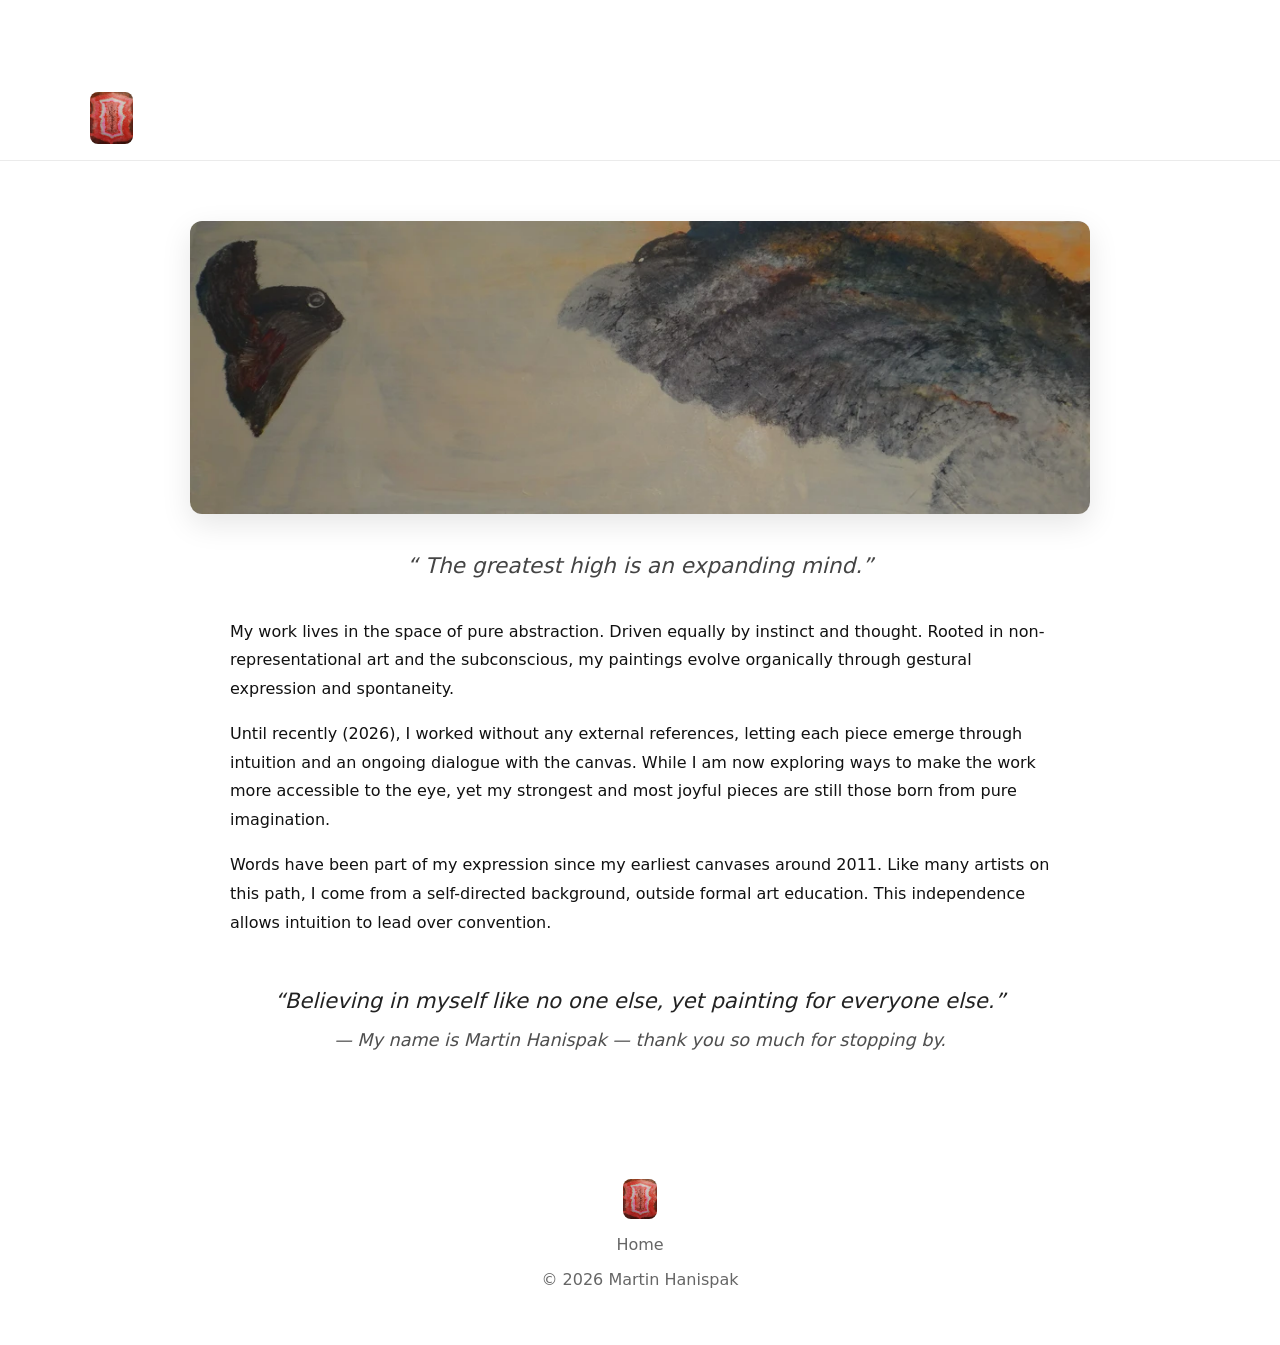
==== about.html @ cb1f5d35 "Revise About page layout and content Updated the About page with new title, improved image attribute" ====
<!DOCTYPE html>
<html lang="en">
<head>
    <meta charset="UTF-8">
    <meta name="viewport" content="width=device-width, initial-scale=1.0">
    <title>Martin Hanispak — About</title>
    <link rel="stylesheet" href="style.css">
</head>

<body>

<script>
(function () {

const savedTheme = localStorage.getItem('theme');
const savedDark = localStorage.getItem('darkMode');

if (savedDark === 'true') {
    const theme = savedTheme || 'very';
    document.body.classList.add('dark-' + theme);
}

})();
</script>

<nav>
    <div class="nav-container">
        <a href="index.html" class="nav-logo">
            <img src="images/Memory.webp" alt="Martin Hanispak">
        </a>
    </div>
</nav>

<div style="max-width:900px; margin:60px auto; padding:0 40px;">

    <img src="images/You are on the right track now, do not turn..webp"
         alt="You are on the right track now, do not turn"
         style="width:100%; border-radius:12px; margin-bottom:35px; box-shadow:0 10px 30px rgba(0,0,0,0.1);">

    <p style="text-align:center; font-style:italic; font-size:1.35rem; max-width:700px; margin:0 auto 35px; color:#444;">
        “ The greatest high is an expanding mind.”
    </p>

    <div style="max-width:820px; margin:0 auto; padding:0 20px; line-height:1.8;">

        <h1 style="font-family:'Playfair Display', serif; font-weight:400; margin-bottom:40px;"></h1>

        <p>My work lives in the space of pure abstraction. Driven equally by instinct and thought. Rooted in non-representational art and the subconscious, my paintings evolve organically through gestural expression and spontaneity.</p>

        <p>Until recently (2026), I worked without any external references, letting each piece emerge through intuition and an ongoing dialogue with the canvas. While I am now exploring ways to make the work more accessible to the eye, yet my strongest and most joyful pieces are still those born from pure imagination.</p>

        <p>Words have been part of my expression since my earliest canvases around 2011. Like many artists on this path, I come from a self-directed background, outside formal art education. This independence allows intuition to lead over convention.</p>

        <blockquote style="font-size:1.32rem; font-style:italic; margin:45px 0 35px; padding:0 30px; color:#222; text-align:center;">
            “Believing in myself like no one else, yet painting for everyone else.”<br>
            <span style="font-size:1.1rem; opacity:0.8;">— My name is Martin Hanispak — thank you so much for stopping by.</span>
        </blockquote>

    </div>
</div>

<footer style="text-align:center; padding:60px 20px 40px; color:#666;">
    <a href="index.html"><img src="images/Memory.webp" style="height:40px; border-radius:8px;"></a>
    <p style="margin:12px 0 8px;">Home</p>
    <p>© 2026 Martin Hanispak</p>
</footer>
<script src="theme.js"></script>
</body>
</html>
---- style.css ----
@import url('https://fonts.googleapis.com/css2?family=Playfair+Display:wght@400&display=swap');

/* =========================
   THEME VARIABLES
========================= */

:root {
    --bg: #ffffff;
    --text: #111111;
}

/* IMPORTANT: FIXED SCOPE (must match JS body class) */
.dark-very {
    --bg: #0a0a0a;
    --text: #eeeeee;
}

.dark-warm {
    --bg: #1a140f;
    --text: #f0e6d2;
}

.dark-cool {
    --bg: #0f1a1f;
    --text: #e0f0ff;
}

/* =========================
   BASE
========================= */

body {
    background: var(--bg);
    color: var(--text);
    font-family: system-ui, sans-serif;
    margin: 0;
    padding-top: 80px;
}

/* =========================
   TOP BANNER
========================= */

.top-banner {
    background: #f8f8f8;
    color: #555;
    text-align: center;
    padding: 14px 20px;
    font-size: 1.05rem;
    border-bottom: 1px solid #eee;
}

.banner-link {
    color: #0066cc;
    text-decoration: underline;
}

/* =========================
   THEME SWITCH
========================= */

.theme-toggle {
    position: fixed;
    top: 20px;
    right: 40px;
    z-index: 200;
    text-align: right;
}

.theme-menu {
    display: none;
    margin-top: 8px;
}

.theme-btn {
    margin: 3px;
    padding: 5px 10px;
    font-size: .85rem;
}

/* =========================
   HOME TITLE
========================= */

.home-title {
    margin: 15px 40px;
    font-size: 2.8rem;
    font-family: 'Playfair Display', serif;
    font-weight: 400;
}

/* =========================
   HOME LAYOUT
   (FIXED ALIGNMENT ISSUE)
========================= */

.home-layout {
    display: flex;
    max-width: 1100px;
    margin: 0 auto;
    padding: 0 40px;
    gap: 60px;
    align-items: flex-start;
}

/* LEFT LIST (THIS FIXES ALIGNMENT WITH "M") */
.home-list {
    flex: 1;
    max-width: 520px;
    margin: 0;
    padding: 0;
}

/* =========================
   THUMB ITEMS
========================= */

.item {
    display: flex;
    align-items: center;
    gap: 25px;
    padding: 20px 0;
    text-decoration: none;
    color: var(--text);
    transition: all .35s ease;
}

/* subtle hover only (no layout jump) */
.item:hover {
    transform: translateX(6px);
}

.item img {
    width: 110px;
    height: 110px;
    object-fit: cover;
    border-radius: 12px;
    transition: transform .35s ease;
}

/* IMPORTANT FIX:
   removed size jump that was breaking alignment */
.item:hover img {
    transform: scale(1.05);
}

.item span {
    font-family: 'Playfair Display', serif;
    font-size: 1.55rem;
}

/* =========================
   QUOTE SECTION
========================= */

.quote-section {
    flex: 1;
    max-width: 420px;
    display: flex;
    flex-direction: column;
    justify-content: center;
    align-items: center;
    min-height: 520px;
    text-align: center;
}

.quote-divider {
    border: none;
    border-top: 1px solid #ddd;
    width: 100%;
    margin: 0 auto 20px;
}

.quote-text {
    font-style: italic;
    font-size: 1.15rem;
    margin-bottom: 25px;
}

/* FIXED IMAGE RESPONSIVENESS */
#quote-image {
    width: 100%;
    max-width: 480px;
    aspect-ratio: 1;
    object-fit: cover;
    border-radius: 12px;
    margin: 30px auto 25px;
    box-shadow: 0 10px 30px rgba(0,0,0,0.1);
}

/* =========================
   NAV (FIXED HEADER ISSUE)
========================= */

nav {
    background: var(--bg);
    border-bottom: 1px solid rgba(0,0,0,0.08);
    position: sticky;   /* FIX: no more floating line */
    top: 0;
    width: 100%;
    z-index: 100;
}

.nav-container {
    max-width: 1100px;
    margin: 0 auto;
    padding: 0 40px;
    display: flex;
    align-items: center;
    height: 80px;
}

.nav-logo img {
    height: 52px;
    border-radius: 8px;
}

/* =========================
   GALLERY
========================= */

.gallery {
    display: grid;
    grid-template-columns: repeat(auto-fit, minmax(320px, 1fr));
    gap: 50px;
    max-width: 1300px;
    margin: 80px auto;
    padding: 0 40px;
}

.gallery-item {
    border-radius: 18px;
    overflow: hidden;
    position: relative;
    box-shadow: 0 10px 30px rgba(0,0,0,0.08);
    background: var(--bg);
    transition: transform .3s ease;
}

.gallery-item:hover {
    transform: scale(1.06);
}

/* =========================
   LIGHTBOX
========================= */

.lightbox {
    position: fixed;
    inset: 0;
    background: rgba(0,0,0,0.95);
    display: none;
    align-items: center;
    justify-content: center;
    z-index: 200;
}

.lightbox img {
    max-width: 90%;
    max-height: 90%;
    border-radius: 12px;
}

/* =========================
   SWITCH
========================= */

.switch {
    position: relative;
    display: inline-block;
    width: 60px;
    height: 34px;
}

.switch input {
    opacity: 0;
    width: 0;
    height: 0;
}

.slider {
    position: absolute;
    inset: 0;
    background: #ccc;
    border-radius: 34px;
    transition: .4s;
}

.slider:before {
    content: "";
    position: absolute;
    height: 26px;
    width: 26px;
    left: 4px;
    bottom: 4px;
    background: white;
    border-radius: 50%;
    transition: .4s;
}

input:checked + .slider {
    background: #2196F3;
}

input:checked + .slider:before {
    transform: translateX(26px);
}

/* =========================
   FOOTER
========================= */

footer {
    text-align: center;
    padding: 60px 20px 40px;
    color: #666;
    font-size: 1rem;
}

footer a img {
    height: 40px;
    border-radius: 8px;
}

/* =========================
   MOBILE
========================= */

@media (max-width: 900px) {
    .home-layout {
        flex-direction: column;
        padding: 0 20px;
    }

    #quote-image {
        width: 100%;
    }
}
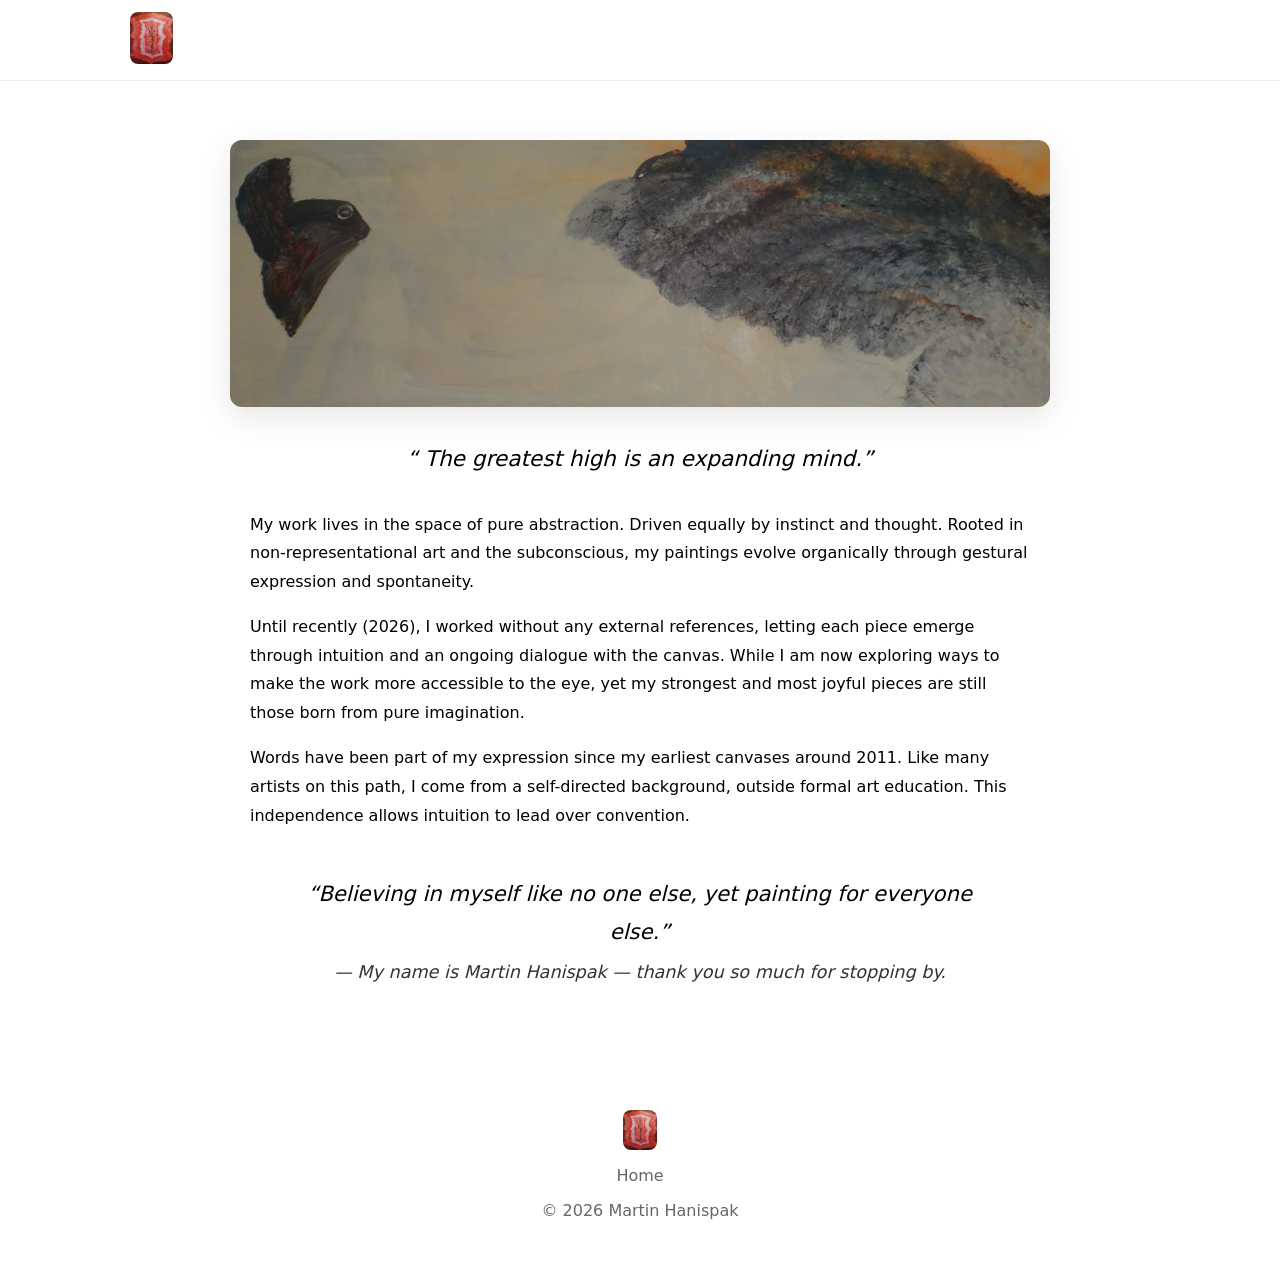
==== commit 73eff35b: "4th change home enlarged no scroll" ====
--- a/about.html
+++ b/about.html
@@ -37,7 +37,7 @@
          alt="You are on the right track now, do not turn"
          style="width:100%; border-radius:12px; margin-bottom:35px; box-shadow:0 10px 30px rgba(0,0,0,0.1);">
 
-    <p style="text-align:center; font-style:italic; font-size:1.35rem; max-width:700px; margin:0 auto 35px; color:#444;">
+    <p style="text-align:center; font-style:italic; font-size:1.35rem; max-width:700px; margin:0 auto 35px; color:var(--muted);">
         “ The greatest high is an expanding mind.”
     </p>
 
@@ -51,7 +51,7 @@
 
         <p>Words have been part of my expression since my earliest canvases around 2011. Like many artists on this path, I come from a self-directed background, outside formal art education. This independence allows intuition to lead over convention.</p>
 
-        <blockquote style="font-size:1.32rem; font-style:italic; margin:45px 0 35px; padding:0 30px; color:#222; text-align:center;">
+        <blockquote style="font-size:1.32rem; font-style:italic; margin:45px 0 35px; padding:0 30px; color:var(--text); text-align:center;">
             “Believing in myself like no one else, yet painting for everyone else.”<br>
             <span style="font-size:1.1rem; opacity:0.8;">— My name is Martin Hanispak — thank you so much for stopping by.</span>
         </blockquote>
--- a/style.css
+++ b/style.css
@@ -1,33 +1,28 @@
+CSS
+
 @import url('https://fonts.googleapis.com/css2?family=Playfair+Display:wght@400&display=swap');
-
-/* =========================
-   THEME VARIABLES
-========================= */
 
 :root {
     --bg: #ffffff;
     --text: #111111;
-}
-
-/* IMPORTANT: FIXED SCOPE (must match JS body class) */
-.dark-very {
-    --bg: #0a0a0a;
-    --text: #eeeeee;
-}
-
-.dark-warm {
-    --bg: #1a140f;
-    --text: #f0e6d2;
-}
-
-.dark-cool {
-    --bg: #0f1a1f;
-    --text: #e0f0ff;
-}
-
-/* =========================
-   BASE
-========================= */
+    --muted: #666666;
+    --header-bg: #ffffff;
+    --banner-bg: transparent;
+    --banner-border: transparent;
+}
+
+*, *::before, *::after {
+    box-sizing: border-box;
+}
+
+body.dark-very { --bg: #0a0a0a; --text: #eeeeee; --header-bg: #0a0a0a; --banner-bg: transparent; --banner-border: transparent; }
+body.dark-warm { --bg: #1a140f; --text: #f0e6d2; --header-bg: #1a140f; --banner-bg: transparent; --banner-border: transparent; }
+body.dark-cool { --bg: #0f1a1f; --text: #e0f0ff; --header-bg: #0f1a1f; --banner-bg: transparent; --banner-border: transparent; }
+
+/* Muted text for secondary content, adapts to theme */
+body.dark-very, body.dark-warm, body.dark-cool {
+    --muted: rgba(255,255,255,0.75);
+}
 
 body {
     background: var(--bg);
@@ -35,167 +30,53 @@
     font-family: system-ui, sans-serif;
     margin: 0;
     padding-top: 80px;
-}
-
-/* =========================
-   TOP BANNER
-========================= */
-
-.top-banner {
-    background: #f8f8f8;
-    color: #555;
-    text-align: center;
-    padding: 14px 20px;
-    font-size: 1.05rem;
-    border-bottom: 1px solid #eee;
-}
-
-.banner-link {
-    color: #0066cc;
-    text-decoration: underline;
-}
-
-/* =========================
-   THEME SWITCH
-========================= */
-
-.theme-toggle {
+    min-height: 100vh;
+}
+
+body.home-page {
+    overflow: hidden;
+}
+
+body.home-page .home-wrapper {
+    min-height: calc(100vh - 80px);
+}
+
+body.home-page .home-right {
+    height: calc(100vh - 80px);
+}
+
+body.home-page .home-layout {
+    padding-top: 0;
+}
+
+#top-banner {
+    background-color: transparent !important;
+    border-color: transparent !important;
+}
+
+body.home-page #top-banner {
+    background-color: transparent !important;
+    border: none !important;
+}
+
+body:not(.home-page) #top-banner {
+    background-color: var(--bg) !important;
+    border-color: var(--banner-border) !important;
+}
+
+body.home-page nav {
+    background-color: transparent !important;
+    border-bottom: none !important;
+}
+
+body:not(.home-page) nav {
+    background-color: var(--header-bg) !important;
+    border-bottom: 1px solid #eeeeee !important;
+}
+
+/* NAV */
+nav {
     position: fixed;
-    top: 20px;
-    right: 40px;
-    z-index: 200;
-    text-align: right;
-}
-
-.theme-menu {
-    display: none;
-    margin-top: 8px;
-}
-
-.theme-btn {
-    margin: 3px;
-    padding: 5px 10px;
-    font-size: .85rem;
-}
-
-/* =========================
-   HOME TITLE
-========================= */
-
-.home-title {
-    margin: 15px 40px;
-    font-size: 2.8rem;
-    font-family: 'Playfair Display', serif;
-    font-weight: 400;
-}
-
-/* =========================
-   HOME LAYOUT
-   (FIXED ALIGNMENT ISSUE)
-========================= */
-
-.home-layout {
-    display: flex;
-    max-width: 1100px;
-    margin: 0 auto;
-    padding: 0 40px;
-    gap: 60px;
-    align-items: flex-start;
-}
-
-/* LEFT LIST (THIS FIXES ALIGNMENT WITH "M") */
-.home-list {
-    flex: 1;
-    max-width: 520px;
-    margin: 0;
-    padding: 0;
-}
-
-/* =========================
-   THUMB ITEMS
-========================= */
-
-.item {
-    display: flex;
-    align-items: center;
-    gap: 25px;
-    padding: 20px 0;
-    text-decoration: none;
-    color: var(--text);
-    transition: all .35s ease;
-}
-
-/* subtle hover only (no layout jump) */
-.item:hover {
-    transform: translateX(6px);
-}
-
-.item img {
-    width: 110px;
-    height: 110px;
-    object-fit: cover;
-    border-radius: 12px;
-    transition: transform .35s ease;
-}
-
-/* IMPORTANT FIX:
-   removed size jump that was breaking alignment */
-.item:hover img {
-    transform: scale(1.05);
-}
-
-.item span {
-    font-family: 'Playfair Display', serif;
-    font-size: 1.55rem;
-}
-
-/* =========================
-   QUOTE SECTION
-========================= */
-
-.quote-section {
-    flex: 1;
-    max-width: 420px;
-    display: flex;
-    flex-direction: column;
-    justify-content: center;
-    align-items: center;
-    min-height: 520px;
-    text-align: center;
-}
-
-.quote-divider {
-    border: none;
-    border-top: 1px solid #ddd;
-    width: 100%;
-    margin: 0 auto 20px;
-}
-
-.quote-text {
-    font-style: italic;
-    font-size: 1.15rem;
-    margin-bottom: 25px;
-}
-
-/* FIXED IMAGE RESPONSIVENESS */
-#quote-image {
-    width: 100%;
-    max-width: 480px;
-    aspect-ratio: 1;
-    object-fit: cover;
-    border-radius: 12px;
-    margin: 30px auto 25px;
-    box-shadow: 0 10px 30px rgba(0,0,0,0.1);
-}
-
-/* =========================
-   NAV (FIXED HEADER ISSUE)
-========================= */
-
-nav {
-    background: var(--bg);
-    border-bottom: 1px solid rgba(0,0,0,0.08);
-    position: sticky;   /* FIX: no more floating line */
     top: 0;
     width: 100%;
     z-index: 100;
@@ -207,6 +88,7 @@
     padding: 0 40px;
     display: flex;
     align-items: center;
+    justify-content: space-between;
     height: 80px;
 }
 
@@ -215,56 +97,295 @@
     border-radius: 8px;
 }
 
-/* =========================
-   GALLERY
-========================= */
-
+/* HOME */
+
+.home-wrapper {
+    position: relative;
+}
+
+.home-layout{
+    display:flex;
+    max-width:1700px;
+    margin:0 auto;
+    padding:10px 40px 20px;
+    gap:80px;
+    align-items:flex-start;
+}
+
+.home-left {
+    flex: 0 0 320px;
+    width: 320px;
+    position: sticky;
+    top: 24px;
+    align-self: flex-start;
+    max-height: calc(100vh - 24px);
+}
+
+.home-right {
+    flex: 1 1 0;
+    min-width: 0;
+    width: 100%;
+    height: calc(100vh - 120px);
+    overflow-y: auto;
+    overflow-x: hidden;
+}
+
+.home-list{
+
+display:grid;
+
+grid-template-columns:320px 1fr;
+
+gap:140px;
+
+max-width:1700px;
+
+margin:0 auto;
+
+padding:20px 60px 80px;
+
+align-items:start;
+
+}
+
+.home-title{
+
+font-family:
+'Playfair Display',
+serif;
+
+font-size:3rem;
+
+font-weight:400;
+
+margin:0 0 55px;
+
+}
+
+.item{
+
+display:flex;
+
+align-items:center;
+
+gap:55px;
+
+padding:18px 0;
+
+text-decoration:none;
+
+color:var(--text);
+
+transition:.45s;
+
+}
+
+.item:hover{
+
+transform:
+translateX(10px);
+
+}
+
+.item img{
+
+width:120px;
+
+height:120px;
+
+object-fit:cover;
+
+border-radius:12px;
+
+transition:.55s;
+
+}
+
+.item:hover img{
+
+width:180px;
+
+height:180px;
+
+transform:
+translateX(40px);
+
+}
+
+.item span{
+
+font-family:
+'Playfair Display',
+serif;
+
+font-size:1.65rem;
+
+}
+
+.quote-section{
+
+flex:1;
+
+margin-left:420px;
+
+padding-top:10px;
+
+padding-right:60px;
+
+display:flex;
+
+flex-direction:column;
+
+align-items:center;
+
+}
+
+.slide,
+.next-preview{
+
+width:100%;
+
+display:flex;
+
+flex-direction:column;
+
+align-items:center;
+
+min-height:auto;
+
+padding-bottom:50px;
+
+}
+
+.quote-line{
+
+width:min(900px,90%);
+
+margin-bottom:8px;
+
+opacity:.20;
+
+}
+
+.quote-text,
+.next-quote{
+
+margin-bottom:14px;
+
+max-width:800px;
+
+font-size:1.45rem;
+
+line-height:1.5;
+
+text-align:center;
+
+}
+
+.hero-image{
+    width: 100%;
+    max-height: 80vh;
+    height: 60vh;
+    object-fit: cover;
+    display:block;
+    border-radius:0;
+    box-shadow:0 10px 30px rgba(0,0,0,0.06);
+    background:var(--bg);
+    margin:0 0 20px 0;
+    object-position:center center;
+}
+
+.quote-bottom{
+
+width:60%;
+
+margin-top:60px;
+
+opacity:.2;
+
+}
+/* GALLERY - Clean thumbnails, no white gaps, better spacing */
 .gallery {
     display: grid;
     grid-template-columns: repeat(auto-fit, minmax(320px, 1fr));
-    gap: 50px;
+    gap: 50px;                    /* more breathing room between paintings */
     max-width: 1300px;
     margin: 80px auto;
     padding: 0 40px;
+    overflow: visible;
+    align-items: start;           /* prevents stretching */
 }
 
 .gallery-item {
+    text-decoration: none;
     border-radius: 18px;
     overflow: hidden;
     position: relative;
+    z-index: 10;
     box-shadow: 0 10px 30px rgba(0,0,0,0.08);
-    background: var(--bg);
-    transition: transform .3s ease;
+    cursor: pointer;
+    transition: transform 0.4s ease;
+    background: var(--bg);        /* prevents white gaps */
 }
 
 .gallery-item:hover {
-    transform: scale(1.06);
-}
-
-/* =========================
-   LIGHTBOX
-========================= */
-
+    transform: scale(1.08);
+    z-index: 20;
+}
+
+.gallery-item img {
+    width: 100%;
+    height: 280px;
+    object-fit: cover;
+    display: block;
+    border-radius: 18px;
+    transition: transform 0.5s ease;
+    box-shadow: 0 10px 30px rgba(0,0,0,0.1);
+}
+
+.gallery-item:hover img {
+    transform: scale(1.12);
+}
+
+/* LIGHTBOX with better zoom lens */
 .lightbox {
     position: fixed;
-    inset: 0;
+    top: 0; left: 0; width: 100%; height: 100%;
     background: rgba(0,0,0,0.95);
     display: none;
     align-items: center;
     justify-content: center;
     z-index: 200;
+    overflow: hidden;
 }
 
 .lightbox img {
     max-width: 90%;
     max-height: 90%;
     border-radius: 12px;
-}
-
-/* =========================
-   SWITCH
-========================= */
-
+    cursor: none;
+}
+
+#zoom-lens {
+    position: absolute;
+    width: 220px;
+    height: 220px;
+    border: 4px solid rgba(255,255,255,0.95);
+    border-radius: 50%;
+    box-shadow: 0 0 30px rgba(0,0,0,0.8);
+    pointer-events: none;
+    display: none;
+    overflow: hidden;
+}
+
+#zoom-lens img {
+    position: absolute;
+    width: 700%;
+    height: 700%;
+    object-fit: none;
+}
+
+/* iPhone slider */
 .switch {
     position: relative;
     display: inline-block;
@@ -280,36 +401,34 @@
 
 .slider {
     position: absolute;
-    inset: 0;
-    background: #ccc;
+    cursor: pointer;
+    top: 0; left: 0; right: 0; bottom: 0;
+    background-color: #ccc;
+    transition: .4s;
     border-radius: 34px;
-    transition: .4s;
 }
 
 .slider:before {
+    position: absolute;
     content: "";
-    position: absolute;
     height: 26px;
     width: 26px;
     left: 4px;
     bottom: 4px;
-    background: white;
+    background-color: white;
+    transition: .4s;
     border-radius: 50%;
-    transition: .4s;
 }
 
 input:checked + .slider {
-    background: #2196F3;
+    background-color: #2196F3;
 }
 
 input:checked + .slider:before {
     transform: translateX(26px);
 }
 
-/* =========================
-   FOOTER
-========================= */
-
+/* FOOTER */
 footer {
     text-align: center;
     padding: 60px 20px 40px;
@@ -321,18 +440,79 @@
     height: 40px;
     border-radius: 8px;
 }
-
-/* =========================
-   MOBILE
-========================= */
-
-@media (max-width: 900px) {
-    .home-layout {
-        flex-direction: column;
-        padding: 0 20px;
-    }
-
-    #quote-image {
-        width: 100%;
-    }
-}
+@keyframes flash {
+    0% { transform: scale(1); }
+    50% { transform: scale(1.15); filter: brightness(1.5); }
+    100% { transform: scale(1); }
+}
+
+.flash-toggle {
+    animation: flash 0.4s infinite;
+}
+
+/* ===== HOME LAYOUT ===== */
+
+.home-list {
+    position: relative;
+}
+
+.home-left.scrolled {
+    opacity: 0.82;
+}
+
+.quote-section {
+    flex: 1;
+    display: flex;
+    flex-direction: column;
+    align-items: center;
+    width: 100%;
+    max-width: 100%;
+    margin: 0;
+    padding: 20px 20px 40px;
+}
+
+.slide,
+.next-preview {
+    width: 100%;
+    min-height: auto;
+    display: flex;
+    flex-direction: column;
+    justify-content: flex-start;
+    align-items: center;
+    padding-bottom: 24px;
+}
+
+.quote-line {
+    width: min(900px, 100%);
+    margin-bottom: 20px;
+    opacity: 0.3;
+}
+
+.quote-text,
+.next-quote {
+    font-style: italic;
+    font-size: 1.45rem;
+    line-height: 1.6;
+    text-align: center;
+    margin-bottom: 24px;
+    max-width: 760px;
+}
+
+
+.home-title {
+    font-family: 'Playfair Display', serif;
+    font-size: 3rem;
+    font-weight: 400;
+    line-height: 1;
+    margin: 0 0 24px 0;
+}
+
+.quote-bottom{
+
+width:min(700px,60%);
+
+margin-top:60px;
+
+opacity:.18;
+
+}
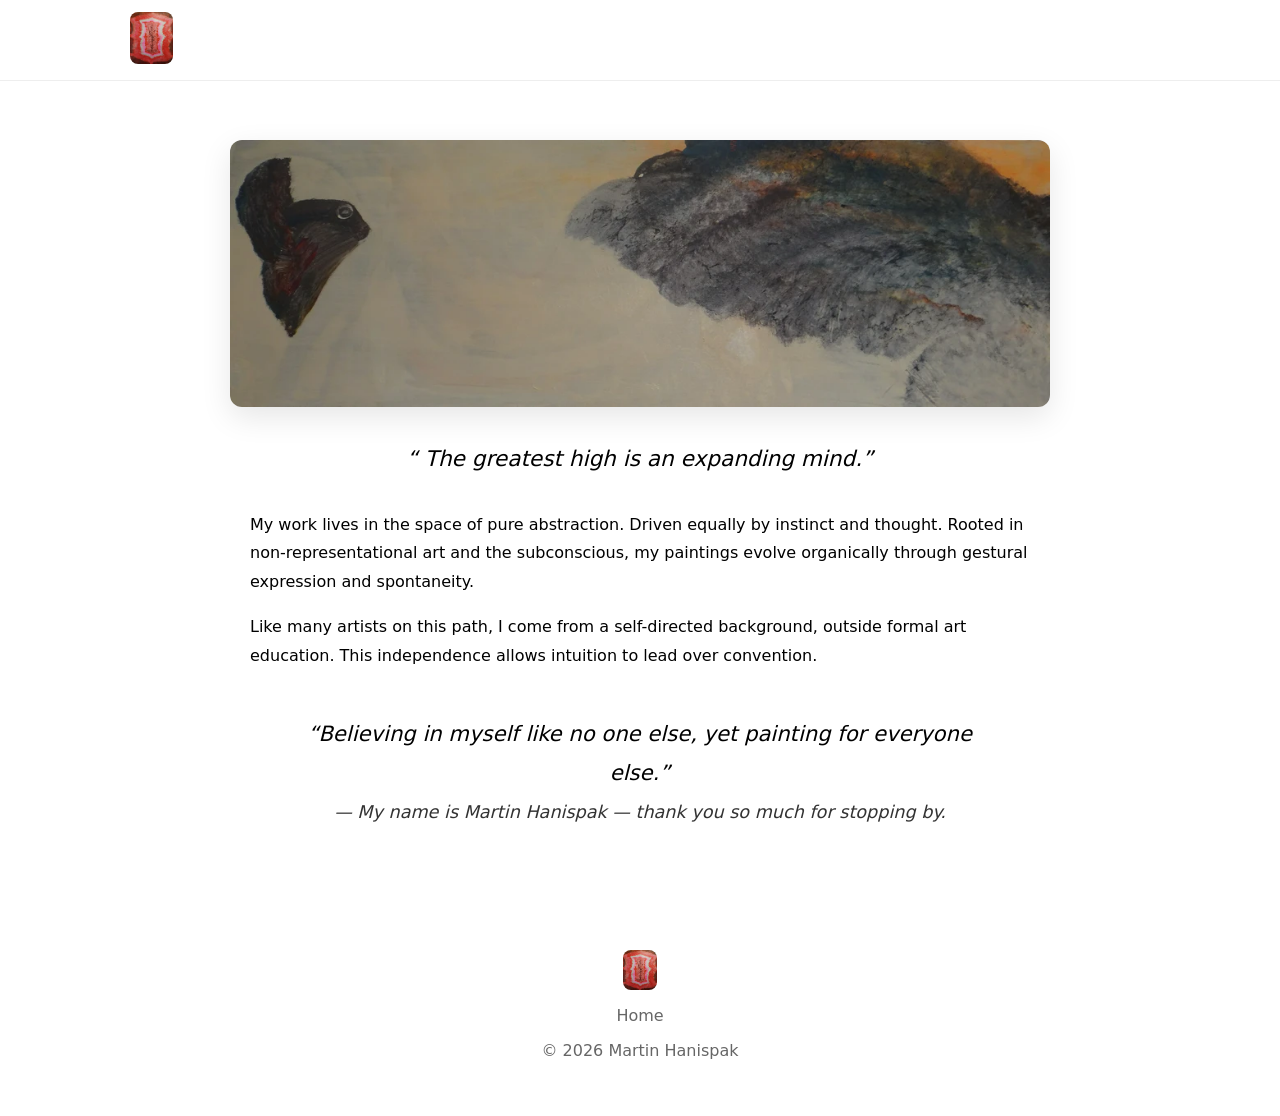
==== commit 9217f29e: "abot edit and abstract all" ====
--- a/about.html
+++ b/about.html
@@ -47,9 +47,7 @@
 
         <p>My work lives in the space of pure abstraction. Driven equally by instinct and thought. Rooted in non-representational art and the subconscious, my paintings evolve organically through gestural expression and spontaneity.</p>
 
-        <p>Until recently (2026), I worked without any external references, letting each piece emerge through intuition and an ongoing dialogue with the canvas. While I am now exploring ways to make the work more accessible to the eye, yet my strongest and most joyful pieces are still those born from pure imagination.</p>
-
-        <p>Words have been part of my expression since my earliest canvases around 2011. Like many artists on this path, I come from a self-directed background, outside formal art education. This independence allows intuition to lead over convention.</p>
+        <p>Like many artists on this path, I come from a self-directed background, outside formal art education. This independence allows intuition to lead over convention.</p>
 
         <blockquote style="font-size:1.32rem; font-style:italic; margin:45px 0 35px; padding:0 30px; color:var(--text); text-align:center;">
             “Believing in myself like no one else, yet painting for everyone else.”<br>
--- a/style.css
+++ b/style.css
@@ -1,6 +1,6 @@
 CSS
 
-@import url('https://fonts.googleapis.com/css2?family=Playfair+Display:wght@400&display=swap');
+@import url('https://fonts.googleapis.com/css2?family=Cormorant+Garamond:wght@400;500;600;700&family=Playfair+Display:wght@400;500;600;700&display=swap');
 
 :root {
     --bg: #ffffff;
@@ -52,6 +52,12 @@
 #top-banner {
     background-color: transparent !important;
     border-color: transparent !important;
+}
+
+.theme-banner.is-visible {
+    opacity: 1 !important;
+    visibility: visible !important;
+    pointer-events: auto !important;
 }
 
 body.home-page #top-banner {
@@ -128,6 +134,13 @@
     height: calc(100vh - 120px);
     overflow-y: auto;
     overflow-x: hidden;
+    scrollbar-width: none;
+    -ms-overflow-style: none;
+}
+
+.home-right::-webkit-scrollbar {
+    width: 0;
+    height: 0;
 }
 
 .home-list{
@@ -149,75 +162,78 @@
 }
 
 .home-title{
+
+font-family:
+'Cormorant Garamond',
+'Playfair Display',
+serif;
+
+font-size:3rem;
+
+font-weight:500;
+
+letter-spacing:0.01em;
+
+margin:0 0 55px;
+
+}
+
+.item{
+
+display:flex;
+
+align-items:center;
+
+gap:55px;
+
+padding:18px 0;
+
+text-decoration:none;
+
+color:var(--text);
+
+transition:.45s;
+
+}
+
+.item:hover{
+
+transform:
+translateX(10px);
+
+}
+
+.item img{
+
+width:120px;
+
+height:120px;
+
+object-fit:cover;
+
+border-radius:12px;
+
+transition:.55s;
+
+}
+
+.item:hover img{
+
+width:180px;
+
+height:180px;
+
+transform:
+translateX(40px);
+
+}
+
+.item span{
 
 font-family:
 'Playfair Display',
 serif;
 
-font-size:3rem;
-
-font-weight:400;
-
-margin:0 0 55px;
-
-}
-
-.item{
-
-display:flex;
-
-align-items:center;
-
-gap:55px;
-
-padding:18px 0;
-
-text-decoration:none;
-
-color:var(--text);
-
-transition:.45s;
-
-}
-
-.item:hover{
-
-transform:
-translateX(10px);
-
-}
-
-.item img{
-
-width:120px;
-
-height:120px;
-
-object-fit:cover;
-
-border-radius:12px;
-
-transition:.55s;
-
-}
-
-.item:hover img{
-
-width:180px;
-
-height:180px;
-
-transform:
-translateX(40px);
-
-}
-
-.item span{
-
-font-family:
-'Playfair Display',
-serif;
-
 font-size:1.65rem;
 
 }
@@ -230,7 +246,7 @@
 
 padding-top:10px;
 
-padding-right:60px;
+padding-right:12px;
 
 display:flex;
 
@@ -243,7 +259,7 @@
 .slide,
 .next-preview{
 
-width:100%;
+width:min(100%, 980px);
 
 display:flex;
 
@@ -261,7 +277,7 @@
 
 width:min(900px,90%);
 
-margin-bottom:8px;
+margin-bottom:20px;
 
 opacity:.20;
 
@@ -270,7 +286,7 @@
 .quote-text,
 .next-quote{
 
-margin-bottom:14px;
+margin-bottom:24px;
 
 max-width:800px;
 
@@ -288,18 +304,18 @@
     height: 60vh;
     object-fit: cover;
     display:block;
-    border-radius:0;
-    box-shadow:0 10px 30px rgba(0,0,0,0.06);
-    background:var(--bg);
-    margin:0 0 20px 0;
-    object-position:center center;
+    border-radius: 18px;
+    box-shadow: 0 12px 30px rgba(0,0,0,0.12);
+    background: var(--bg);
+    margin: 0 0 20px 0;
+    object-position: center center;
 }
 
 .quote-bottom{
 
 width:60%;
 
-margin-top:60px;
+margin-top:32px;
 
 opacity:.2;
 
@@ -428,6 +444,40 @@
     transform: translateX(26px);
 }
 
+.theme-option {
+    margin: 3px;
+    padding: 7px 12px;
+    font-size: 0.85rem;
+    font-family: 'Inter', 'Segoe UI', Arial, sans-serif;
+    border: none;
+    border-radius: 999px;
+    background: rgba(255,255,255,0.9);
+    color: var(--text);
+    box-shadow: 0 2px 8px rgba(0,0,0,0.12);
+    cursor: pointer;
+    transition: transform 0.2s ease, box-shadow 0.2s ease, background 0.2s ease;
+}
+
+.theme-option:hover {
+    transform: translateY(-1px);
+    box-shadow: 0 4px 12px rgba(0,0,0,0.16);
+    background: rgba(255,255,255,1);
+}
+
+body.dark-very .theme-option,
+body.dark-warm .theme-option,
+body.dark-cool .theme-option {
+    background: rgba(255,255,255,0.12);
+    color: var(--text);
+    box-shadow: 0 2px 8px rgba(0,0,0,0.18);
+}
+
+body.dark-very .theme-option:hover,
+body.dark-warm .theme-option:hover,
+body.dark-cool .theme-option:hover {
+    background: rgba(255,255,255,0.2);
+}
+
 /* FOOTER */
 footer {
     text-align: center;
@@ -484,7 +534,7 @@
 
 .quote-line {
     width: min(900px, 100%);
-    margin-bottom: 20px;
+    margin-bottom: 10px;
     opacity: 0.3;
 }
 
@@ -492,26 +542,27 @@
 .next-quote {
     font-style: italic;
     font-size: 1.45rem;
-    line-height: 1.6;
+    line-height: 1.45;
     text-align: center;
-    margin-bottom: 24px;
+    margin-bottom: 16px;
     max-width: 760px;
 }
 
 
 .home-title {
-    font-family: 'Playfair Display', serif;
+    font-family: 'Cormorant Garamond', 'Playfair Display', serif;
     font-size: 3rem;
-    font-weight: 400;
+    font-weight: 500;
+    letter-spacing: 0.01em;
     line-height: 1;
     margin: 0 0 24px 0;
 }
 
 .quote-bottom{
 
-width:min(700px,60%);
-
-margin-top:60px;
+width:min(700px,70%);
+
+margin-top:24px;
 
 opacity:.18;
 
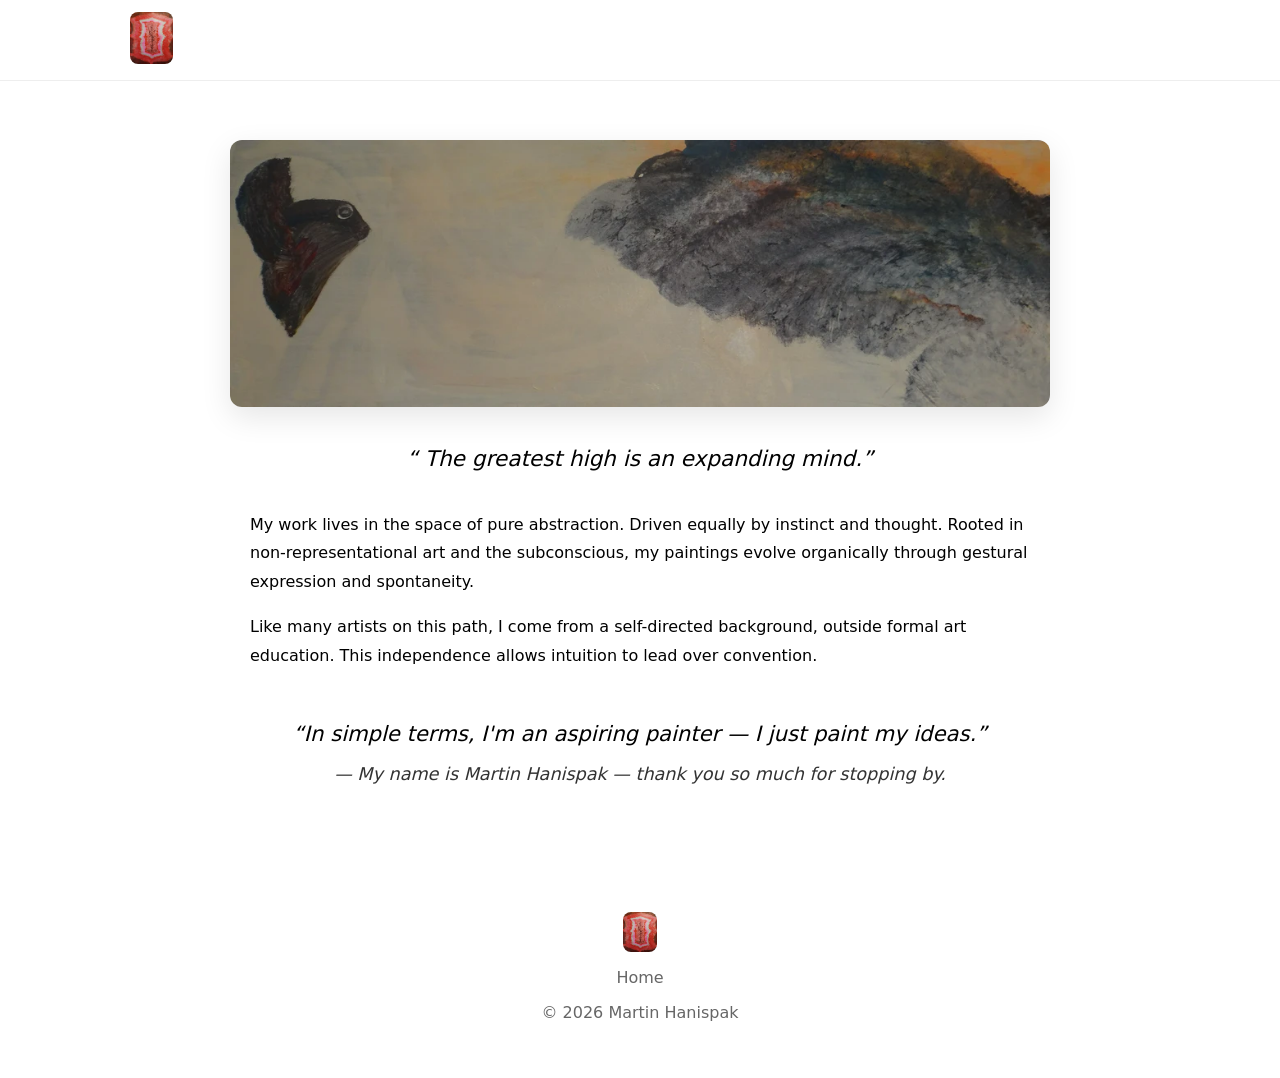
==== commit 2aba18e8: "painting info" ====
--- a/about.html
+++ b/about.html
@@ -50,7 +50,9 @@
         <p>Like many artists on this path, I come from a self-directed background, outside formal art education. This independence allows intuition to lead over convention.</p>
 
         <blockquote style="font-size:1.32rem; font-style:italic; margin:45px 0 35px; padding:0 30px; color:var(--text); text-align:center;">
-            “Believing in myself like no one else, yet painting for everyone else.”<br>
+            “In simple terms, I'm an aspiring painter — I just paint my ideas.”
+
+<br>
             <span style="font-size:1.1rem; opacity:0.8;">— My name is Martin Hanispak — thank you so much for stopping by.</span>
         </blockquote>
 
--- a/style.css
+++ b/style.css
@@ -399,6 +399,29 @@
     width: 700%;
     height: 700%;
     object-fit: none;
+}
+
+#lightbox-info {
+    top: 28% !important;
+    width: min(240px, 24vw) !important;
+}
+
+#lightbox-full-title {
+    margin-bottom: 24px;
+    overflow-wrap: anywhere;
+}
+
+#lightbox-meta {
+    line-height: 1.8;
+    overflow-wrap: anywhere;
+}
+
+@media (max-width: 800px) {
+    #lightbox-info {
+        top: 28% !important;
+        width: min(260px, 68vw) !important;
+        right: 20px !important;
+    }
 }
 
 /* iPhone slider */
@@ -567,3 +590,67 @@
 opacity:.18;
 
 }
+
+.home-page .hero-image {
+    height: 82vh;
+    max-height: 980px;
+    min-height: 460px;
+}
+
+.home-page .hero-pair {
+    width: 100%;
+    display: flex;
+    gap: 18px;
+    overflow: hidden;
+}
+
+.home-page .hero-pair .hero-image {
+    width: calc(50% - 9px);
+    flex: 1 1 0;
+    object-fit: contain;
+    background: var(--bg);
+}
+
+.home-page .zoomed-out-image {
+    object-fit: contain;
+    padding: 8px;
+    box-sizing: border-box;
+}
+
+.home-page .hero-image-frame {
+    width: 100%;
+    overflow: hidden;
+    border-radius: 18px;
+}
+
+.home-page .time-image {
+    object-fit: cover;
+    object-position: 56% 50%;
+    transform: translate(-30px, 420px) scale(1.75);
+}
+
+@media (max-width: 700px) {
+    .home-page .quote-section {
+        padding: 12px 12px 28px;
+    }
+
+    .home-page .hero-image {
+        height: 64vh;
+        min-height: 300px;
+        max-height: 700px;
+    }
+
+    .home-page .hero-pair {
+        gap: 8px;
+    }
+
+    .home-page .hero-pair .hero-image {
+        width: calc(50% - 4px);
+    }
+
+    .home-page .quote-text,
+    .home-page .next-quote {
+        font-size: 1.2rem;
+        margin-bottom: 12px;
+    }
+}
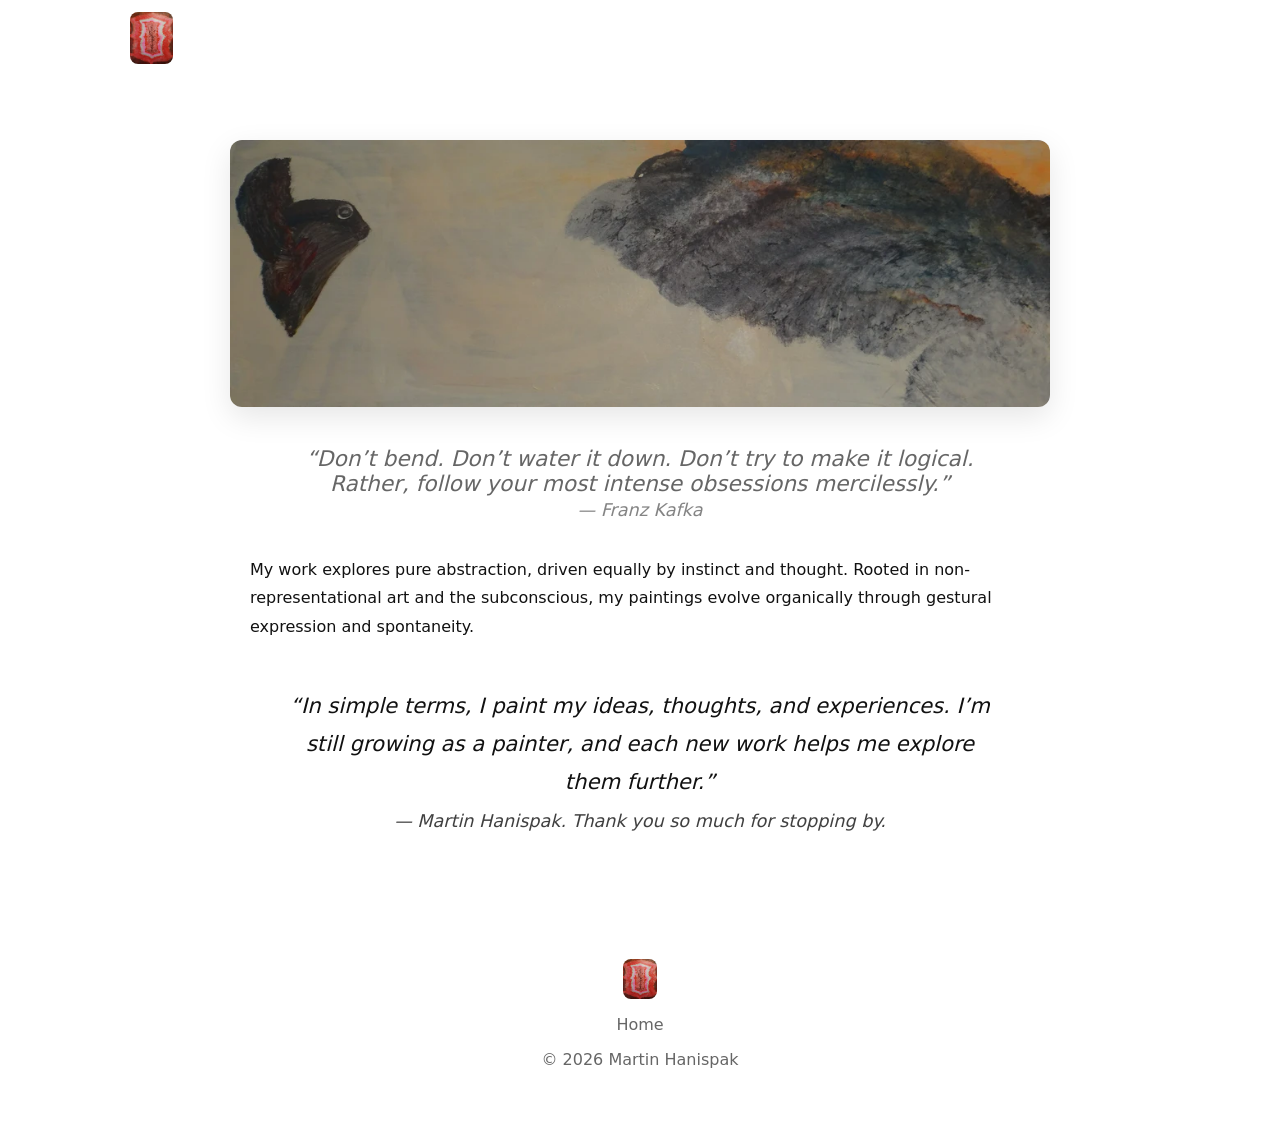
==== commit a9ef5f35: "changes dark mode and about page dots on homeslide" ====
--- a/about.html
+++ b/about.html
@@ -38,22 +38,19 @@
          style="width:100%; border-radius:12px; margin-bottom:35px; box-shadow:0 10px 30px rgba(0,0,0,0.1);">
 
     <p style="text-align:center; font-style:italic; font-size:1.35rem; max-width:700px; margin:0 auto 35px; color:var(--muted);">
-        “ The greatest high is an expanding mind.”
+        “Don’t bend. Don’t water it down. Don’t try to make it logical. Rather, follow your most intense obsessions mercilessly.”<br>
+        <span style="font-size:1.1rem; opacity:0.8;">— Franz Kafka</span>
     </p>
 
     <div style="max-width:820px; margin:0 auto; padding:0 20px; line-height:1.8;">
 
-        <h1 style="font-family:'Playfair Display', serif; font-weight:400; margin-bottom:40px;"></h1>
-
-        <p>My work lives in the space of pure abstraction. Driven equally by instinct and thought. Rooted in non-representational art and the subconscious, my paintings evolve organically through gestural expression and spontaneity.</p>
-
-        <p>Like many artists on this path, I come from a self-directed background, outside formal art education. This independence allows intuition to lead over convention.</p>
+        <p>My work explores pure abstraction, driven equally by instinct and thought. Rooted in non-representational art and the subconscious, my paintings evolve organically through gestural expression and spontaneity.</p>
 
         <blockquote style="font-size:1.32rem; font-style:italic; margin:45px 0 35px; padding:0 30px; color:var(--text); text-align:center;">
-            “In simple terms, I'm an aspiring painter — I just paint my ideas.”
+            “In simple terms, I paint my ideas, thoughts, and experiences. I’m still growing as a painter, and each new work helps me explore them further.”
 
 <br>
-            <span style="font-size:1.1rem; opacity:0.8;">— My name is Martin Hanispak — thank you so much for stopping by.</span>
+            <span style="font-size:1.1rem; opacity:0.8;">— Martin Hanispak. Thank you so much for stopping by.</span>
         </blockquote>
 
     </div>
--- a/style.css
+++ b/style.css
@@ -1,5 +1,3 @@
-CSS
-
 @import url('https://fonts.googleapis.com/css2?family=Cormorant+Garamond:wght@400;500;600;700&family=Playfair+Display:wght@400;500;600;700&display=swap');
 
 :root {
@@ -9,15 +7,19 @@
     --header-bg: #ffffff;
     --banner-bg: transparent;
     --banner-border: transparent;
+    --field-bg: #ffffff;
+    --field-border: #d1d1d1;
+    --contact-link: #005bb5;
+    --focus-ring: #285ddc;
 }
 
 *, *::before, *::after {
     box-sizing: border-box;
 }
 
-body.dark-very { --bg: #0a0a0a; --text: #eeeeee; --header-bg: #0a0a0a; --banner-bg: transparent; --banner-border: transparent; }
-body.dark-warm { --bg: #1a140f; --text: #f0e6d2; --header-bg: #1a140f; --banner-bg: transparent; --banner-border: transparent; }
-body.dark-cool { --bg: #0f1a1f; --text: #e0f0ff; --header-bg: #0f1a1f; --banner-bg: transparent; --banner-border: transparent; }
+body.dark-very { --bg: #0a0a0a; --text: #eeeeee; --header-bg: #0a0a0a; --banner-bg: transparent; --banner-border: transparent; --field-bg: #171717; --field-border: #505050; --contact-link: #8bc5ff; --focus-ring: #8bc5ff; }
+body.dark-warm { --bg: #1a140f; --text: #f0e6d2; --header-bg: #1a140f; --banner-bg: transparent; --banner-border: transparent; --field-bg: #251e17; --field-border: #5b4b3b; --contact-link: #ffd08a; --focus-ring: #ffd08a; }
+body.dark-cool { --bg: #0f1a1f; --text: #e0f0ff; --header-bg: #0f1a1f; --banner-bg: transparent; --banner-border: transparent; --field-bg: #17252b; --field-border: #4a626b; --contact-link: #9cdeef; --focus-ring: #9cdeef; }
 
 /* Muted text for secondary content, adapts to theme */
 body.dark-very, body.dark-warm, body.dark-cool {
@@ -70,17 +72,13 @@
     border-color: var(--banner-border) !important;
 }
 
-body.home-page nav {
-    background-color: transparent !important;
+/* NAV */
+body.home-page nav,
+body:not(.home-page) nav {
+    background-color: var(--header-bg, #ffffff) !important;
     border-bottom: none !important;
 }
 
-body:not(.home-page) nav {
-    background-color: var(--header-bg) !important;
-    border-bottom: 1px solid #eeeeee !important;
-}
-
-/* NAV */
 nav {
     position: fixed;
     top: 0;
@@ -101,6 +99,14 @@
 .nav-logo img {
     height: 52px;
     border-radius: 8px;
+}
+
+.theme-control {
+    position: fixed;
+    top: 20px;
+    right: 40px;
+    z-index: 200;
+    text-align: right;
 }
 
 /* HOME */
@@ -597,6 +603,37 @@
     min-height: 460px;
 }
 
+.home-page .slideshow-image-frame {
+    position: relative;
+    width: 100%;
+    height: 82vh;
+    max-height: 980px;
+    min-height: 460px;
+    margin-bottom: 20px;
+    overflow: hidden;
+    border-radius: 18px;
+}
+
+.home-page .slideshow-image-frame .slideshow-layer {
+    position: absolute;
+    inset: 0;
+    width: 100%;
+    height: 100%;
+    max-height: none;
+    min-height: 0;
+    margin: 0;
+    opacity: 0;
+    transition: opacity 0.65s ease;
+}
+
+.home-page .slideshow-image-frame .slideshow-layer.is-visible {
+    opacity: 1;
+}
+
+.home-page .slideshow-align-top {
+    object-position: center top;
+}
+
 .home-page .hero-pair {
     width: 100%;
     display: flex;
@@ -626,12 +663,211 @@
 .home-page .time-image {
     object-fit: cover;
     object-position: 56% 50%;
-    transform: translate(-30px, 420px) scale(1.75);
+    transform: translate(-30px, 270px) scale(1.75);
+}
+
+.slideshow-dots {
+    display: flex;
+    justify-content: center;
+    align-items: center;
+    gap: 2px;
+    margin: -4px 0 12px;
+}
+
+.slideshow-dot {
+    display: grid;
+    place-items: center;
+    width: 24px;
+    height: 24px;
+    padding: 0;
+    border: 0;
+    background: transparent;
+    cursor: pointer;
+}
+
+.slideshow-dot::before {
+    content: "";
+    width: 6px;
+    height: 6px;
+    border-radius: 50%;
+    background: var(--muted);
+    opacity: 0.4;
+    transition: opacity 0.2s ease, transform 0.2s ease;
+}
+
+.slideshow-dot:hover::before,
+.slideshow-dot.is-active::before {
+    opacity: 0.9;
+}
+
+.slideshow-dot.is-active::before {
+    transform: scale(1.25);
+}
+
+.slideshow-dot:focus-visible {
+    outline: 2px solid var(--text);
+    outline-offset: -2px;
+    border-radius: 50%;
+}
+
+.contact-field {
+    display: block;
+    width: 100%;
+    padding: 16px;
+    margin-bottom: 20px;
+    border: 1px solid var(--field-border);
+    border-radius: 8px;
+    background: var(--field-bg);
+    color: var(--text);
+    font: inherit;
+    font-size: 1.05rem;
+}
+
+.contact-field::placeholder {
+    color: var(--muted);
+    opacity: 1;
+}
+
+.contact-field:focus-visible {
+    outline: 2px solid var(--focus-ring);
+    outline-offset: 2px;
+}
+
+.contact-message {
+    margin-bottom: 30px;
+    resize: vertical;
+}
+
+.contact-submit {
+    width: 100%;
+    padding: 16px;
+    border: 0;
+    border-radius: 8px;
+    background: var(--text);
+    color: var(--bg);
+    font: inherit;
+    font-size: 1.1rem;
+    cursor: pointer;
+    transition: opacity 0.2s ease;
+}
+
+.contact-submit:hover {
+    opacity: 0.82;
+}
+
+.contact-submit:focus-visible,
+.contact-links a:focus-visible {
+    outline: 2px solid var(--focus-ring);
+    outline-offset: 3px;
+}
+
+.contact-divider {
+    color: var(--muted);
+}
+
+.contact-links a {
+    color: var(--contact-link);
+    text-decoration: underline;
+    text-underline-offset: 3px;
 }
 
 @media (max-width: 700px) {
+    body.home-page #top-banner,
+    body.home-page #theme-menu,
+    body.home-page #theme-message,
+    body.home-page #theme-timer {
+        display: none !important;
+    }
+
+    body.home-page::before {
+        content: "";
+        position: fixed;
+        inset: 0 0 auto;
+        height: 58px;
+        background: var(--bg);
+        box-shadow: 0 1px 10px rgba(0, 0, 0, 0.08);
+        z-index: 199;
+        pointer-events: none;
+    }
+
+    body.home-page .theme-control {
+        position: fixed;
+        top: max(12px, env(safe-area-inset-top));
+        right: 12px;
+        z-index: 200;
+    }
+
+    body.home-page {
+        overflow: auto;
+    }
+
+    body.home-page .home-wrapper {
+        min-height: auto;
+    }
+
+    body.home-page .home-layout {
+        flex-direction: column;
+        gap: 24px;
+        padding: 0 12px 20px;
+    }
+
+    body.home-page .home-left {
+        position: relative;
+        top: auto;
+        width: 100%;
+        flex: 0 0 auto;
+        max-height: none;
+    }
+
+    body.home-page .home-right {
+        width: 100%;
+        height: auto;
+        overflow: visible;
+    }
+
+    body.home-page .item {
+        gap: 16px;
+        padding: 12px 0;
+    }
+
+    body.home-page .item img,
+    body.home-page .item:hover img {
+        width: 72px;
+        height: 72px;
+        transform: none;
+    }
+
     .home-page .quote-section {
         padding: 12px 12px 28px;
+    }
+
+    .home-page .slide,
+    .home-page .next-preview {
+        padding-bottom: 0;
+    }
+
+    .home-page .quote-line {
+        margin: 0 auto 12px;
+    }
+
+    .home-page .quote-bottom {
+        margin: 12px auto 0;
+    }
+
+    .home-page .hero-image {
+        margin: 0 0 12px;
+    }
+
+    .home-page .slideshow-image-frame,
+    .home-page .time-image-frame,
+    .home-page .hero-pair {
+        margin-bottom: 12px;
+    }
+
+    .home-page .slideshow-image-frame .hero-image,
+    .home-page .time-image-frame .hero-image,
+    .home-page .hero-pair .hero-image {
+        margin: 0;
     }
 
     .home-page .hero-image {
@@ -640,17 +876,40 @@
         max-height: 700px;
     }
 
+    .home-page .slideshow-image-frame {
+        height: 64vh;
+        min-height: 300px;
+        max-height: 700px;
+    }
+
     .home-page .hero-pair {
         gap: 8px;
     }
 
     .home-page .hero-pair .hero-image {
         width: calc(50% - 4px);
+        height: auto;
+        min-height: 0;
+        max-height: none;
+    }
+
+    .home-page .zoomed-out-image {
+        height: auto;
+        min-height: 0;
+        max-height: none;
+    }
+
+    .home-page .time-image {
+        transform: translate(-30px, 205px) scale(1.75);
     }
 
     .home-page .quote-text,
     .home-page .next-quote {
         font-size: 1.2rem;
-        margin-bottom: 12px;
-    }
-}
+        margin: 0 0 12px;
+    }
+
+    .home-page .slide.tight-mobile-gap .quote-text {
+        margin-bottom: 6px;
+    }
+}
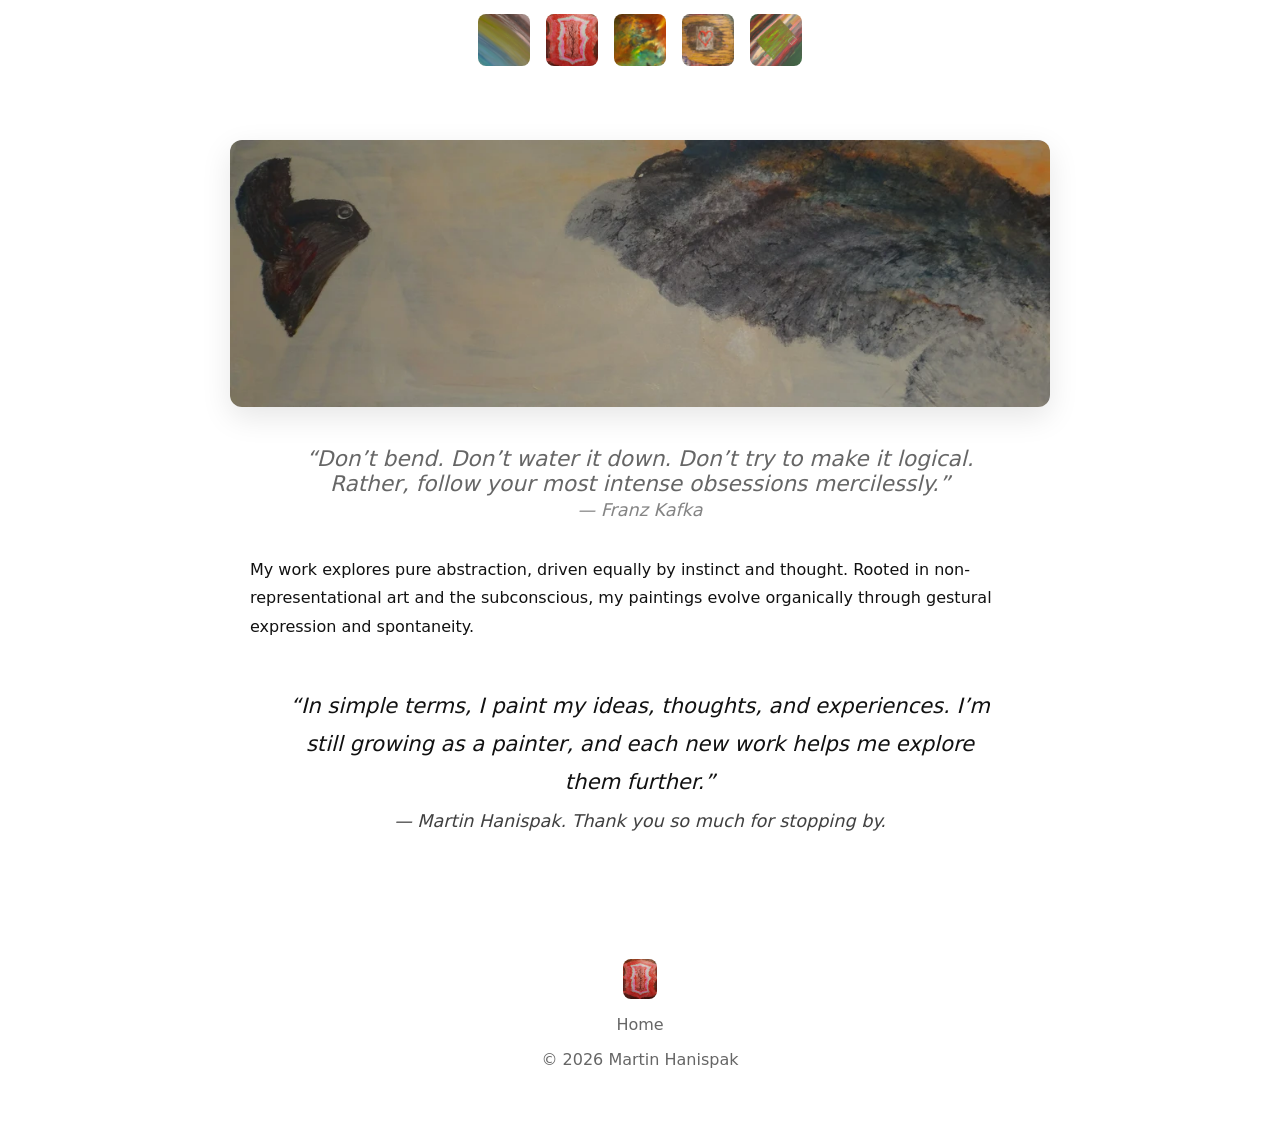
==== commit cf13ca78: "home page and icons to quick access added" ====
--- a/about.html
+++ b/about.html
@@ -7,7 +7,7 @@
     <link rel="stylesheet" href="style.css">
 </head>
 
-<body>
+<body class="about-page">
 
 <script>
 (function () {
@@ -23,11 +23,30 @@
 })();
 </script>
 
-<nav>
-    <div class="nav-container">
-        <a href="index.html" class="nav-logo">
-            <img src="images/Memory.webp" alt="Martin Hanispak">
-        </a>
+<nav class="page-nav" aria-label="Main navigation">
+    <div class="nav-container page-nav-container">
+        <div class="page-nav-links">
+            <a class="page-nav-link" href="index.html" aria-label="Home">
+                <img src="images/3yo.jpg" alt="">
+                <span class="page-nav-label" aria-hidden="true">Home</span>
+            </a>
+            <a class="page-nav-link" href="about.html" aria-label="About" aria-current="page">
+                <img src="images/Memory.webp" alt="">
+                <span class="page-nav-label" aria-hidden="true">About</span>
+            </a>
+            <a class="page-nav-link" href="gallery.html" aria-label="Portfolio">
+                <img src="images/Lost Acrylic on Canvas.webp" alt="">
+                <span class="page-nav-label" aria-hidden="true">Portfolio</span>
+            </a>
+            <a class="page-nav-link" href="contact.html" aria-label="Contact">
+                <img src="images/Love.webp" alt="">
+                <span class="page-nav-label" aria-hidden="true">Contact</span>
+            </a>
+            <a class="page-nav-link" href="consulting.html" aria-label="Shop">
+                <img src="images/Sliding square.jpg" alt="">
+                <span class="page-nav-label" aria-hidden="true">Shop</span>
+            </a>
+        </div>
     </div>
 </nav>
 
--- a/style.css
+++ b/style.css
@@ -39,6 +39,10 @@
     overflow: hidden;
 }
 
+body.about-page {
+    overflow: hidden;
+}
+
 body.home-page .home-wrapper {
     min-height: calc(100vh - 80px);
 }
@@ -101,6 +105,87 @@
     border-radius: 8px;
 }
 
+.page-title {
+    margin: 0 0 48px;
+    font-family: 'Playfair Display', serif;
+    font-size: 2.5rem;
+    font-weight: 400;
+    line-height: 1.1;
+    text-align: center;
+}
+
+@media (max-width: 768px) {
+    .page-title {
+        font-size: 2rem;
+    }
+}
+
+.page-nav-container {
+    justify-content: center;
+}
+
+.page-nav-links {
+    display: flex;
+    align-items: center;
+    justify-content: center;
+    gap: 16px;
+}
+
+.page-nav-link {
+    position: relative;
+    display: grid;
+    place-items: center;
+    width: 52px;
+    height: 52px;
+    border-radius: 8px;
+    text-decoration: none;
+}
+
+.page-nav-link img {
+    width: 52px;
+    height: 52px;
+    object-fit: cover;
+    border-radius: 8px;
+    transition: transform 0.35s ease;
+}
+
+@media (hover: hover) and (pointer: fine) {
+    .page-nav-link:hover img {
+        transform: translateY(-4px) scale(1.06);
+    }
+}
+
+.page-nav-link:focus-visible {
+    outline: 2px solid var(--focus-ring);
+    outline-offset: 3px;
+}
+
+.page-nav-label {
+    position: absolute;
+    top: calc(100% + 8px);
+    left: 50%;
+    z-index: 101;
+    font-family: 'Playfair Display', serif;
+    font-size: 0.9rem;
+    font-weight: 500;
+    color: var(--text);
+    line-height: 1.2;
+    white-space: nowrap;
+    text-shadow: 0 1px 5px var(--bg);
+    opacity: 0;
+    visibility: hidden;
+    pointer-events: none;
+    transform: translate(-50%, -2px);
+    transition: opacity 0.15s ease, transform 0.15s ease, visibility 0.15s ease;
+}
+
+.page-nav-link:hover .page-nav-label,
+.page-nav-link:focus-visible .page-nav-label {
+    opacity: 1;
+    visibility: visible;
+    transform: translate(-50%, 0);
+}
+
 .theme-control {
     position: fixed;
     top: 20px;
@@ -117,16 +202,16 @@
 
 .home-layout{
     display:flex;
-    max-width:1700px;
+    max-width:1800px;
     margin:0 auto;
-    padding:10px 40px 20px;
-    gap:80px;
+    padding:10px 20px 20px;
+    gap:24px;
     align-items:flex-start;
 }
 
 .home-left {
-    flex: 0 0 320px;
-    width: 320px;
+    flex: 0 0 300px;
+    width: 300px;
     position: sticky;
     top: 24px;
     align-self: flex-start;
@@ -190,7 +275,7 @@
 
 align-items:center;
 
-gap:55px;
+gap:51px;
 
 padding:18px 0;
 
@@ -294,14 +379,26 @@
 
 margin-bottom:24px;
 
-max-width:800px;
-
-font-size:1.45rem;
+max-width:900px;
+
+font-size:1.4rem;
 
 line-height:1.5;
 
 text-align:center;
 
+}
+
+.quote-attribution {
+    display: inline;
+    margin-left: 0.4em;
+    font-family: 'Playfair Display', serif;
+    font-size: 0.8em;
+    line-height: 1.2;
+}
+
+.home-page .quote-with-attribution {
+    font-size: 1.4rem;
 }
 
 .hero-image{
@@ -570,11 +667,11 @@
 .quote-text,
 .next-quote {
     font-style: italic;
-    font-size: 1.45rem;
+    font-size: 1.4rem;
     line-height: 1.45;
     text-align: center;
     margin-bottom: 16px;
-    max-width: 760px;
+    max-width: 900px;
 }
 
 
@@ -598,7 +695,7 @@
 }
 
 .home-page .hero-image {
-    height: 82vh;
+    height: 92vh;
     max-height: 980px;
     min-height: 460px;
 }
@@ -606,7 +703,7 @@
 .home-page .slideshow-image-frame {
     position: relative;
     width: 100%;
-    height: 82vh;
+    height: 92vh;
     max-height: 980px;
     min-height: 460px;
     margin-bottom: 20px;
@@ -639,18 +736,18 @@
     display: flex;
     gap: 18px;
     overflow: hidden;
+    border-radius: 18px;
 }
 
 .home-page .hero-pair .hero-image {
     width: calc(50% - 9px);
     flex: 1 1 0;
-    object-fit: contain;
-    background: var(--bg);
+    object-fit: cover;
 }
 
 .home-page .zoomed-out-image {
-    object-fit: contain;
-    padding: 8px;
+    object-fit: cover;
+    padding: 0;
     box-sizing: border-box;
 }
 
@@ -772,6 +869,52 @@
 }
 
 @media (max-width: 700px) {
+    .page-nav-container {
+        padding: 0 16px;
+    }
+
+    .page-nav-links {
+        gap: 8px;
+    }
+
+    .page-nav-link {
+        display: flex;
+        flex-direction: column;
+        justify-content: center;
+        height: auto;
+        gap: 2px;
+    }
+
+    .page-nav-label {
+        position: static;
+        padding: 0;
+        font-size: 0.7rem;
+        opacity: 1;
+        visibility: visible;
+        transform: none;
+    }
+
+    .page-nav-link:hover .page-nav-label,
+    .page-nav-link:focus-visible .page-nav-label {
+        transform: none;
+    }
+}
+
+@media (max-width: 360px) {
+    .page-nav-container {
+        padding: 0 12px;
+    }
+
+    .page-nav-links {
+        gap: 4px;
+    }
+
+    .page-nav-label {
+        font-size: 0.62rem;
+    }
+}
+
+@media (max-width: 700px) {
     body.home-page #top-banner,
     body.home-page #theme-menu,
     body.home-page #theme-message,
@@ -826,7 +969,7 @@
     }
 
     body.home-page .item {
-        gap: 16px;
+        gap: 12px;
         padding: 12px 0;
     }
 
@@ -905,7 +1048,7 @@
 
     .home-page .quote-text,
     .home-page .next-quote {
-        font-size: 1.2rem;
+        font-size: 1.3rem;
         margin: 0 0 12px;
     }
 
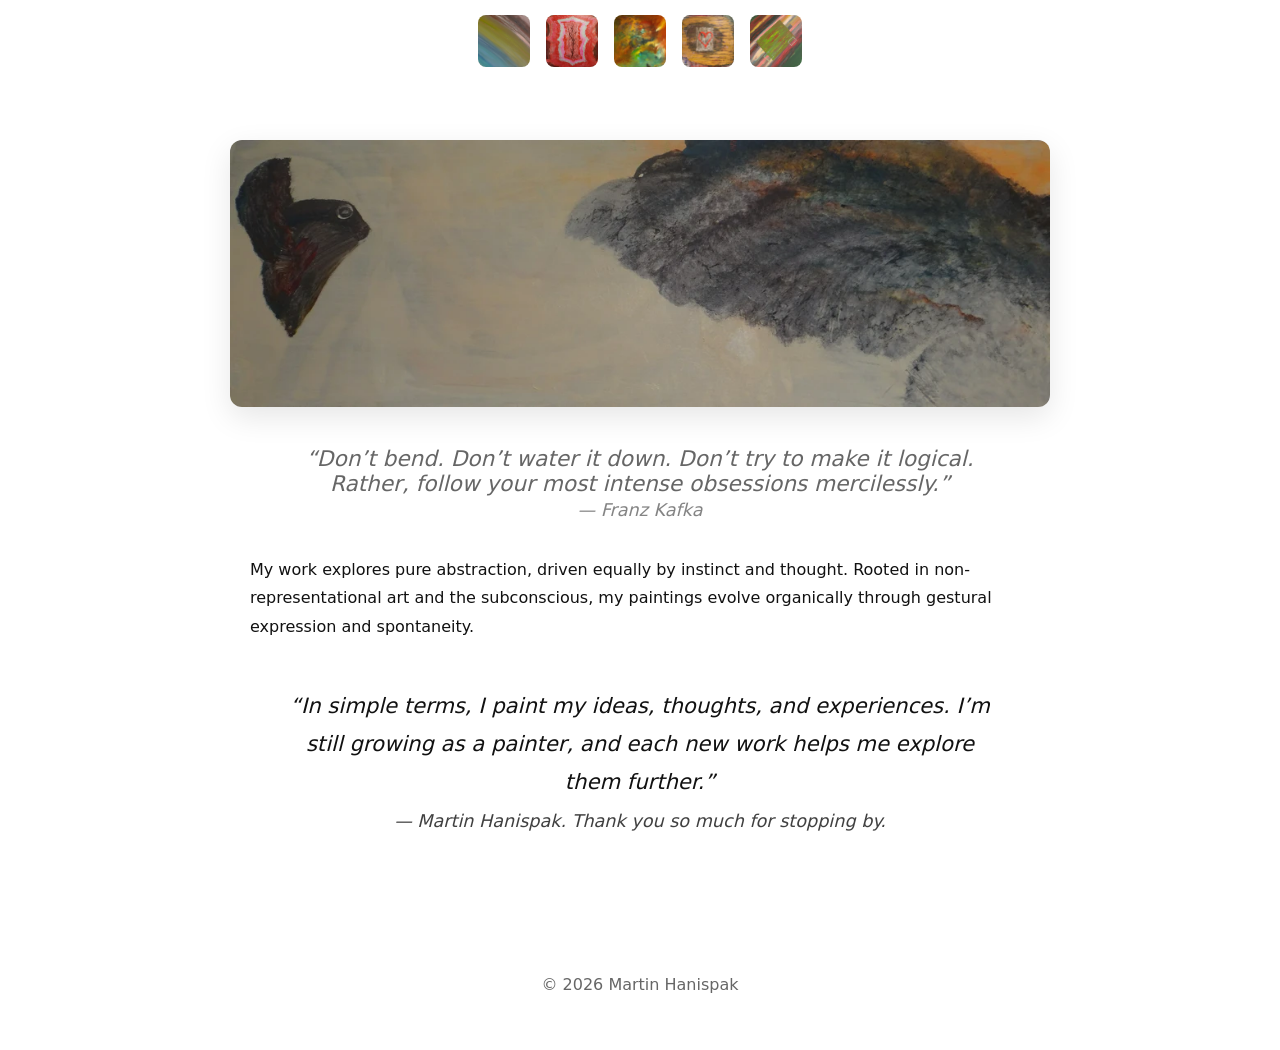
==== commit a3204c0f: "footer icon removed tiny changes" ====
--- a/about.html
+++ b/about.html
@@ -76,8 +76,6 @@
 </div>
 
 <footer style="text-align:center; padding:60px 20px 40px; color:#666;">
-    <a href="index.html"><img src="images/Memory.webp" style="height:40px; border-radius:8px;"></a>
-    <p style="margin:12px 0 8px;">Home</p>
     <p>© 2026 Martin Hanispak</p>
 </footer>
 <script src="theme.js"></script>
--- a/style.css
+++ b/style.css
@@ -39,10 +39,6 @@
     overflow: hidden;
 }
 
-body.about-page {
-    overflow: hidden;
-}
-
 body.home-page .home-wrapper {
     min-height: calc(100vh - 80px);
 }
@@ -150,8 +146,12 @@
 }
 
 @media (hover: hover) and (pointer: fine) {
+    .page-nav-links {
+        transform: translateY(1px);
+    }
+
     .page-nav-link:hover img {
-        transform: translateY(-4px) scale(1.06);
+        transform: translateY(-10px) scale(1.16);
     }
 }
 
@@ -162,16 +162,18 @@
 
 .page-nav-label {
     position: absolute;
-    top: calc(100% + 8px);
+    top: calc(100% - 1px);
     left: 50%;
     z-index: 101;
+    padding: 0 2px;
+    background: transparent;
     font-family: 'Playfair Display', serif;
     font-size: 0.9rem;
-    font-weight: 500;
+    font-weight: 600;
     color: var(--text);
     line-height: 1.2;
     white-space: nowrap;
-    text-shadow: 0 1px 5px var(--bg);
+    text-shadow: 0 1px 4px var(--header-bg);
     opacity: 0;
     visibility: hidden;
     pointer-events: none;
@@ -183,7 +185,7 @@
 .page-nav-link:focus-visible .page-nav-label {
     opacity: 1;
     visibility: visible;
-    transform: translate(-50%, 0);
+    transform: translate(-50%, -4px);
 }
 
 .theme-control {
@@ -424,13 +426,19 @@
 
 }
 /* GALLERY - Clean thumbnails, no white gaps, better spacing */
+.portfolio-container {
+    max-width: 1560px;
+    margin: 80px auto;
+    padding: 0 32px;
+}
+
 .gallery {
     display: grid;
-    grid-template-columns: repeat(auto-fit, minmax(320px, 1fr));
-    gap: 50px;                    /* more breathing room between paintings */
-    max-width: 1300px;
-    margin: 80px auto;
-    padding: 0 40px;
+    grid-template-columns: repeat(3, minmax(0, 1fr));
+    gap: 32px;
+    max-width: 1500px;
+    margin: 64px auto;
+    padding: 0 12px;
     overflow: visible;
     align-items: start;           /* prevents stretching */
 }
@@ -454,7 +462,8 @@
 
 .gallery-item img {
     width: 100%;
-    height: 280px;
+    height: auto;
+    aspect-ratio: 4 / 3;
     object-fit: cover;
     display: block;
     border-radius: 18px;
@@ -464,6 +473,20 @@
 
 .gallery-item:hover img {
     transform: scale(1.12);
+}
+
+@media (max-width: 1100px) {
+    .gallery {
+        grid-template-columns: repeat(2, minmax(0, 1fr));
+    }
+}
+
+@media (max-width: 600px) {
+    .gallery {
+        grid-template-columns: minmax(0, 1fr);
+        gap: 24px;
+        padding: 0 12px;
+    }
 }
 
 /* LIGHTBOX with better zoom lens */
@@ -888,6 +911,9 @@
     .page-nav-label {
         position: static;
         padding: 0;
+        border-radius: 0;
+        background: transparent;
+        box-shadow: none;
         font-size: 0.7rem;
         opacity: 1;
         visibility: visible;
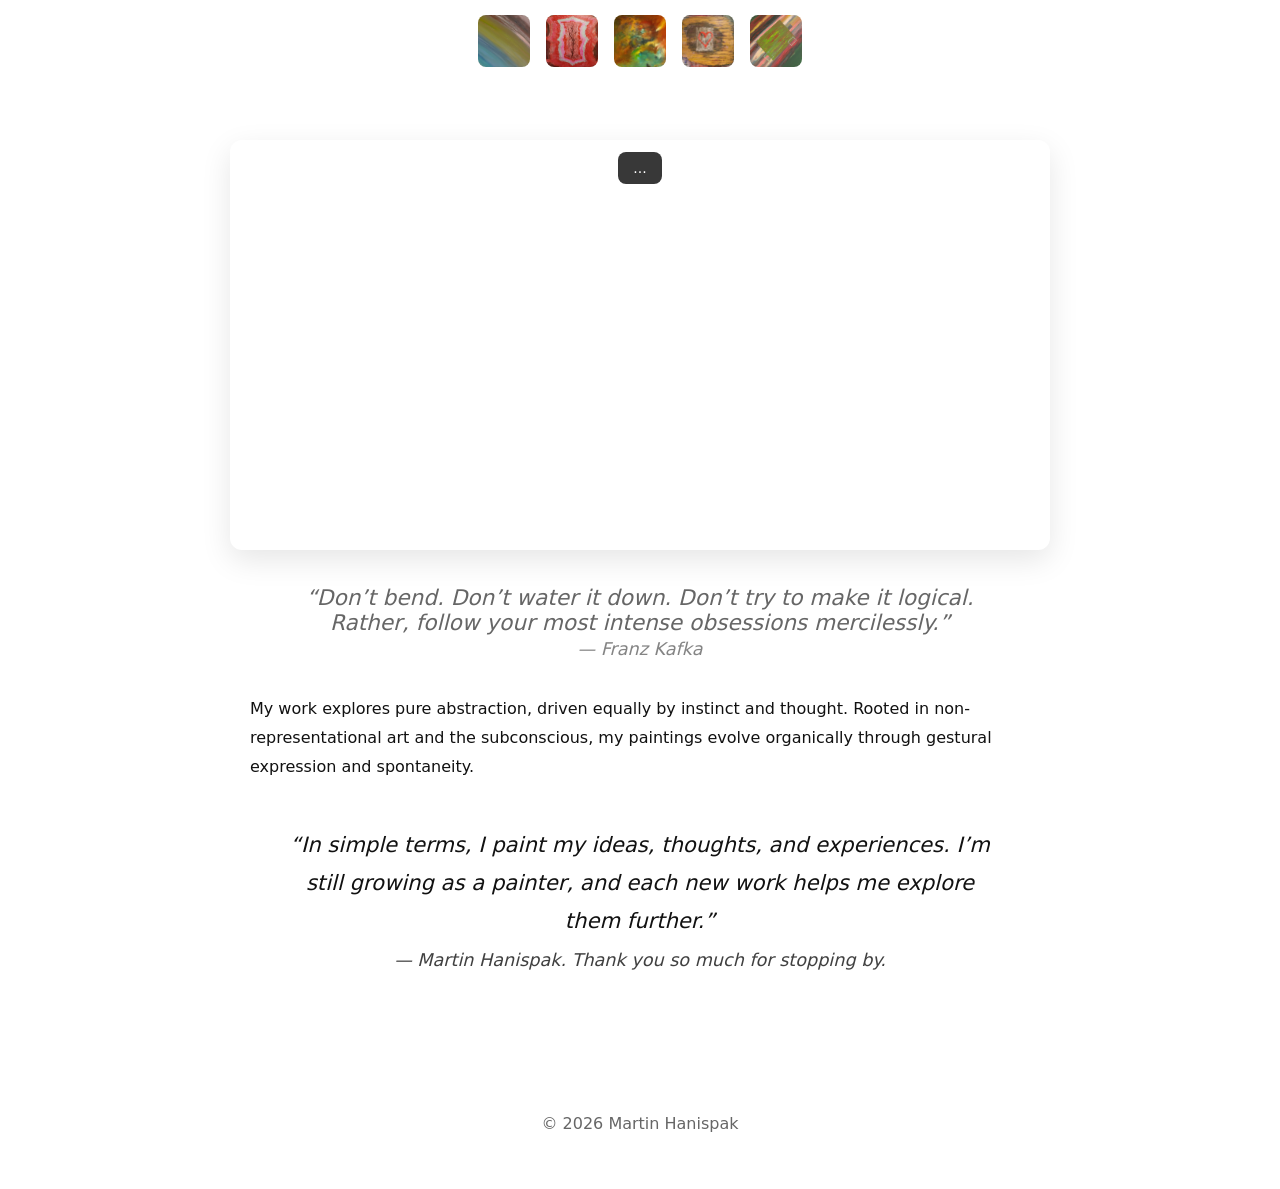
==== commit 64f77b48: "about page Video" ====
--- a/about.html
+++ b/about.html
@@ -5,6 +5,131 @@
     <meta name="viewport" content="width=device-width, initial-scale=1.0">
     <title>Martin Hanispak — About</title>
     <link rel="stylesheet" href="style.css">
+    <style>
+        .about-video-wrap {
+            position: relative;
+            margin-bottom: 35px;
+        }
+
+        .about-video-wrap video {
+            display: block;
+            width: 100%;
+            border-radius: 12px;
+            box-shadow: 0 10px 30px rgba(0, 0, 0, 0.1);
+        }
+
+        .about-video-controls {
+            position: absolute;
+            z-index: 1;
+            top: 12px;
+            left: 50%;
+            display: flex;
+            align-items: center;
+            width: 44px;
+            max-width: calc(100% - 24px);
+            overflow: hidden;
+            border-radius: 8px;
+            background: rgba(0, 0, 0, 0.78);
+            color: #fff;
+            font: 14px system-ui, sans-serif;
+            transform: translateX(-50%);
+            transition: width 250ms ease;
+        }
+
+        .about-video-controls.is-open,
+        .about-video-controls:focus-within {
+            width: min(380px, calc(100% - 24px));
+        }
+
+        @media (hover: hover) {
+            .about-video-controls:hover {
+                width: min(380px, calc(100% - 24px));
+            }
+        }
+
+        .about-video-controls button {
+            border: 0;
+            padding: 8px 10px;
+            background: transparent;
+            color: inherit;
+            font: inherit;
+            cursor: pointer;
+            white-space: nowrap;
+        }
+
+        .about-video-controls .about-video-toggle {
+            flex: 0 0 44px;
+            width: 44px;
+            padding: 8px 0;
+            text-align: center;
+        }
+
+        .about-video-options {
+            display: flex;
+            align-items: center;
+            justify-content: center;
+            gap: 8px;
+            min-width: 0;
+            flex: 1;
+            visibility: hidden;
+            opacity: 0;
+            transition: opacity 150ms ease;
+        }
+
+        .about-video-controls.is-open .about-video-options,
+        .about-video-controls:focus-within .about-video-options {
+            visibility: visible;
+            opacity: 1;
+        }
+
+        @media (hover: hover) {
+            .about-video-controls:hover .about-video-options {
+                visibility: visible;
+                opacity: 1;
+            }
+        }
+
+        .about-video-controls button:focus-visible,
+        .about-video-controls input:focus-visible {
+            outline: 2px solid #fff;
+            outline-offset: 3px;
+        }
+
+        .about-video-controls label {
+            display: flex;
+            align-items: center;
+            gap: 5px;
+            white-space: nowrap;
+        }
+
+        .about-video-controls input {
+            width: 70px;
+            accent-color: #fff;
+        }
+
+        @media (max-width: 480px) {
+            .about-video-controls.is-open,
+            .about-video-controls:focus-within {
+                width: min(340px, calc(100% - 24px));
+            }
+
+            .about-video-controls button {
+                padding-right: 6px;
+                padding-left: 6px;
+                font-size: 12px;
+            }
+
+            .about-video-controls input {
+                width: 48px;
+            }
+        }
+
+        @media (max-width: 480px) and (hover: hover) {
+            .about-video-controls:hover {
+                width: min(340px, calc(100% - 24px));
+            }
+        }
+    </style>
 </head>
 
 <body class="about-page">
@@ -52,9 +177,98 @@
 
 <div style="max-width:900px; margin:60px auto; padding:0 40px;">
 
-    <img src="images/You are on the right track now, do not turn..webp"
-         alt="You are on the right track now, do not turn"
-         style="width:100%; border-radius:12px; margin-bottom:35px; box-shadow:0 10px 30px rgba(0,0,0,0.1);">
+    <div class="about-video-wrap">
+        <video id="about-video" autoplay muted loop playsinline preload="metadata"
+               aria-label="A short gallery film introducing Martin Hanispak and his paintings">
+            <source src="brag-output/brag.mp4" type="video/mp4">
+            Your browser does not support video playback.
+        </video>
+        <div class="about-video-controls" id="about-video-controls" role="group" aria-label="Video controls">
+            <button type="button" class="about-video-toggle" id="about-video-toggle"
+                    aria-label="Show video controls; sound is off" aria-expanded="false" aria-controls="about-video-options">...</button>
+            <div class="about-video-options" id="about-video-options">
+                <button type="button" id="about-video-play" aria-controls="about-video">Pause</button>
+                <button type="button" id="about-video-mute" aria-controls="about-video">Turn sound on</button>
+                <label for="about-video-volume">Volume
+                    <input id="about-video-volume" type="range" min="0" max="1" step="0.05" value="0.7">
+                </label>
+            </div>
+        </div>
+    </div>
+
+    <script>
+        const aboutVideo = document.getElementById('about-video');
+        const controls = document.getElementById('about-video-controls');
+        const controlsToggle = document.getElementById('about-video-toggle');
+        const playButton = document.getElementById('about-video-play');
+        const muteButton = document.getElementById('about-video-mute');
+        const volumeSlider = document.getElementById('about-video-volume');
+
+        aboutVideo.volume = Number(volumeSlider.value);
+        playButton.textContent = aboutVideo.paused ? 'Play' : 'Pause';
+
+        const setControlsOpen = (open) => {
+            controls.classList.toggle('is-open', open);
+            controlsToggle.setAttribute('aria-expanded', String(open));
+            updateControlsToggleLabel();
+        };
+
+        const updateControlsToggleLabel = () => {
+            const action = controls.classList.contains('is-open') ? 'Hide' : 'Show';
+            const soundState = aboutVideo.muted ? 'sound is off' : 'sound is on';
+            controlsToggle.setAttribute('aria-label', `${action} video controls; ${soundState}`);
+        };
+
+        updateControlsToggleLabel();
+
+        controlsToggle.addEventListener('click', () => {
+            setControlsOpen(!controls.classList.contains('is-open'));
+        });
+
+        controls.addEventListener('mouseenter', () => setControlsOpen(true));
+        controls.addEventListener('mouseleave', () => {
+            if (!controls.contains(document.activeElement)) {
+                setControlsOpen(false);
+            }
+        });
+        controls.addEventListener('focusin', () => setControlsOpen(true));
+        controls.addEventListener('focusout', (event) => {
+            if (!controls.contains(event.relatedTarget) && !controls.matches(':hover')) {
+                setControlsOpen(false);
+            }
+        });
+
+        playButton.addEventListener('click', () => {
+            if (aboutVideo.paused) {
+                aboutVideo.play();
+            } else {
+                aboutVideo.pause();
+            }
+        });
+
+        aboutVideo.addEventListener('play', () => {
+            playButton.textContent = 'Pause';
+        });
+        aboutVideo.addEventListener('pause', () => {
+            playButton.textContent = 'Play';
+        });
+
+        muteButton.addEventListener('click', () => {
+            aboutVideo.muted = !aboutVideo.muted;
+            if (!aboutVideo.muted && aboutVideo.volume === 0) {
+                aboutVideo.volume = Number(volumeSlider.value);
+            }
+            muteButton.textContent = aboutVideo.muted ? 'Turn sound on' : 'Mute sound';
+            updateControlsToggleLabel();
+        });
+
+        volumeSlider.addEventListener('input', () => {
+            aboutVideo.volume = Number(volumeSlider.value);
+            aboutVideo.muted = aboutVideo.volume === 0;
+            muteButton.textContent = aboutVideo.muted ? 'Turn sound on' : 'Mute sound';
+            updateControlsToggleLabel();
+        });
+    </script>
 
     <p style="text-align:center; font-style:italic; font-size:1.35rem; max-width:700px; margin:0 auto 35px; color:var(--muted);">
         “Don’t bend. Don’t water it down. Don’t try to make it logical. Rather, follow your most intense obsessions mercilessly.”<br>
--- a/style.css
+++ b/style.css
@@ -631,7 +631,7 @@
 footer {
     text-align: center;
     padding: 60px 20px 40px;
-    color: #666;
+    color: var(--muted);
     font-size: 1rem;
 }
 
